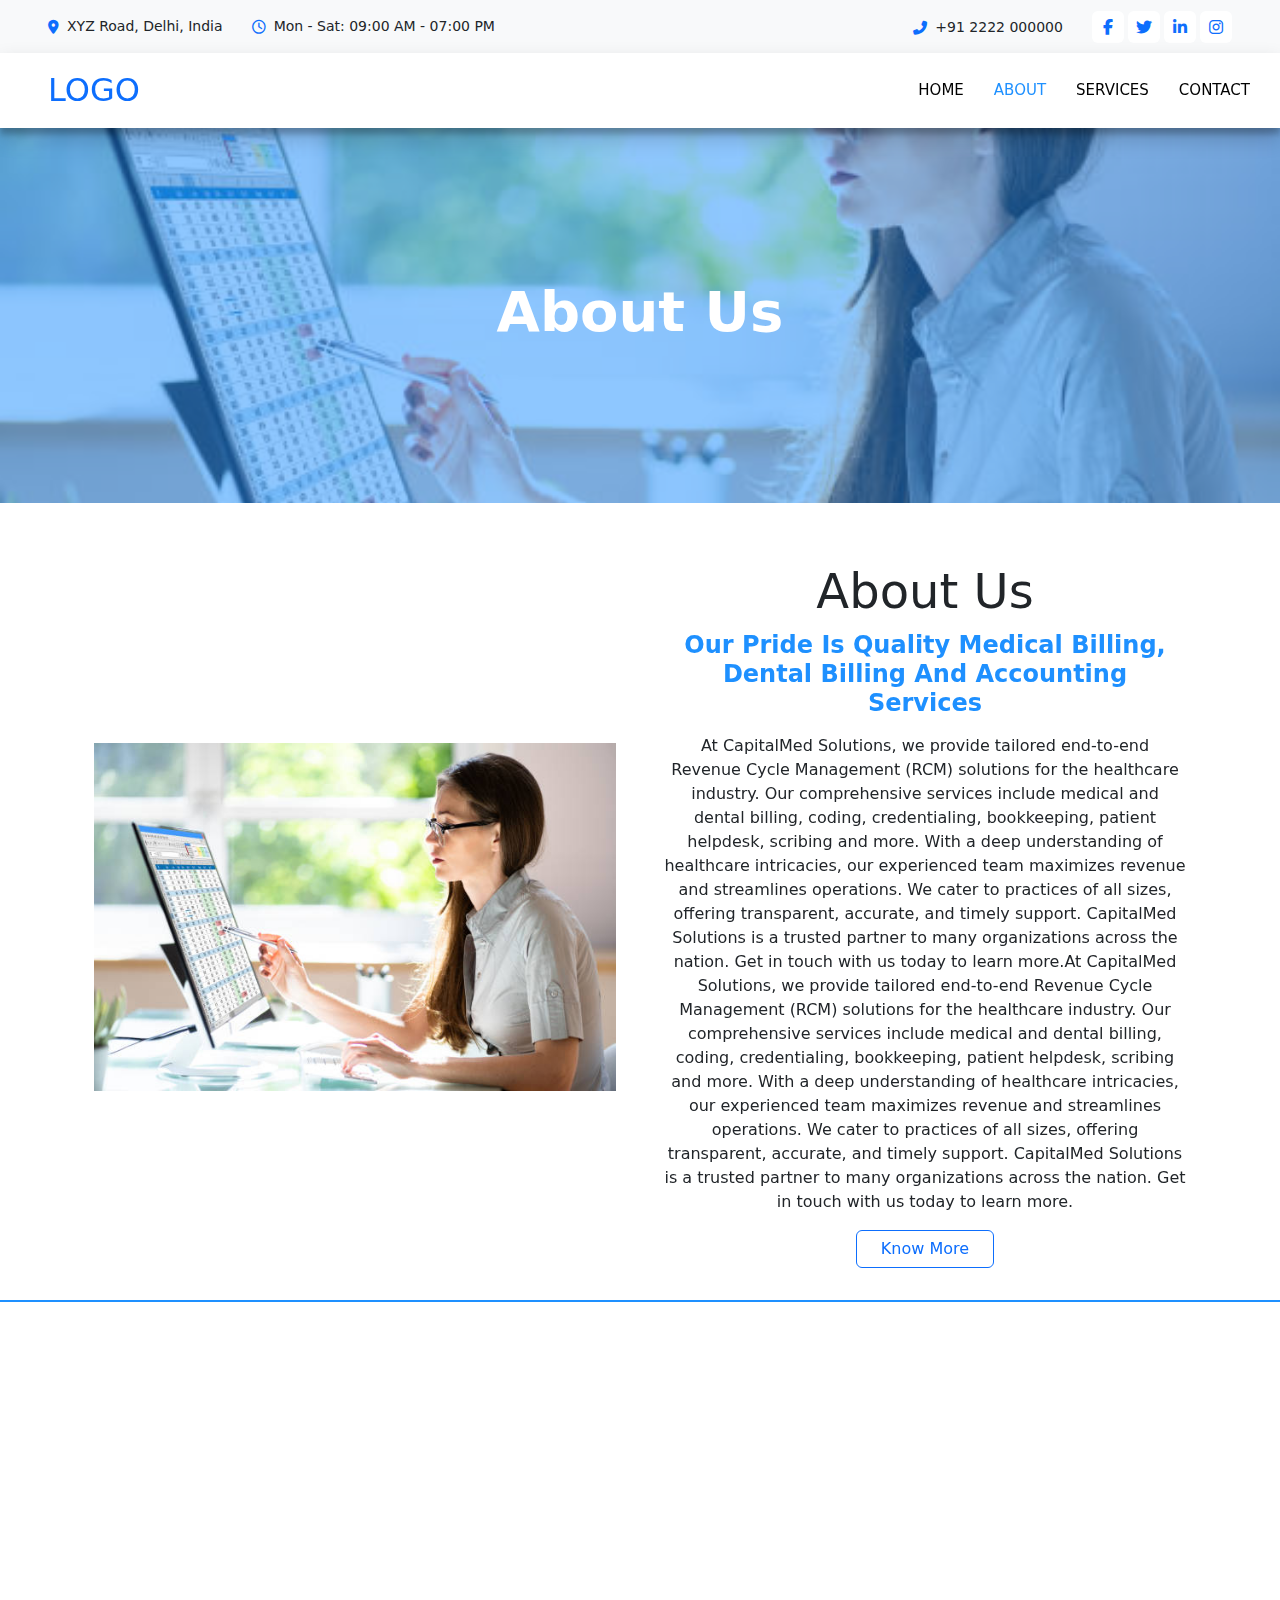
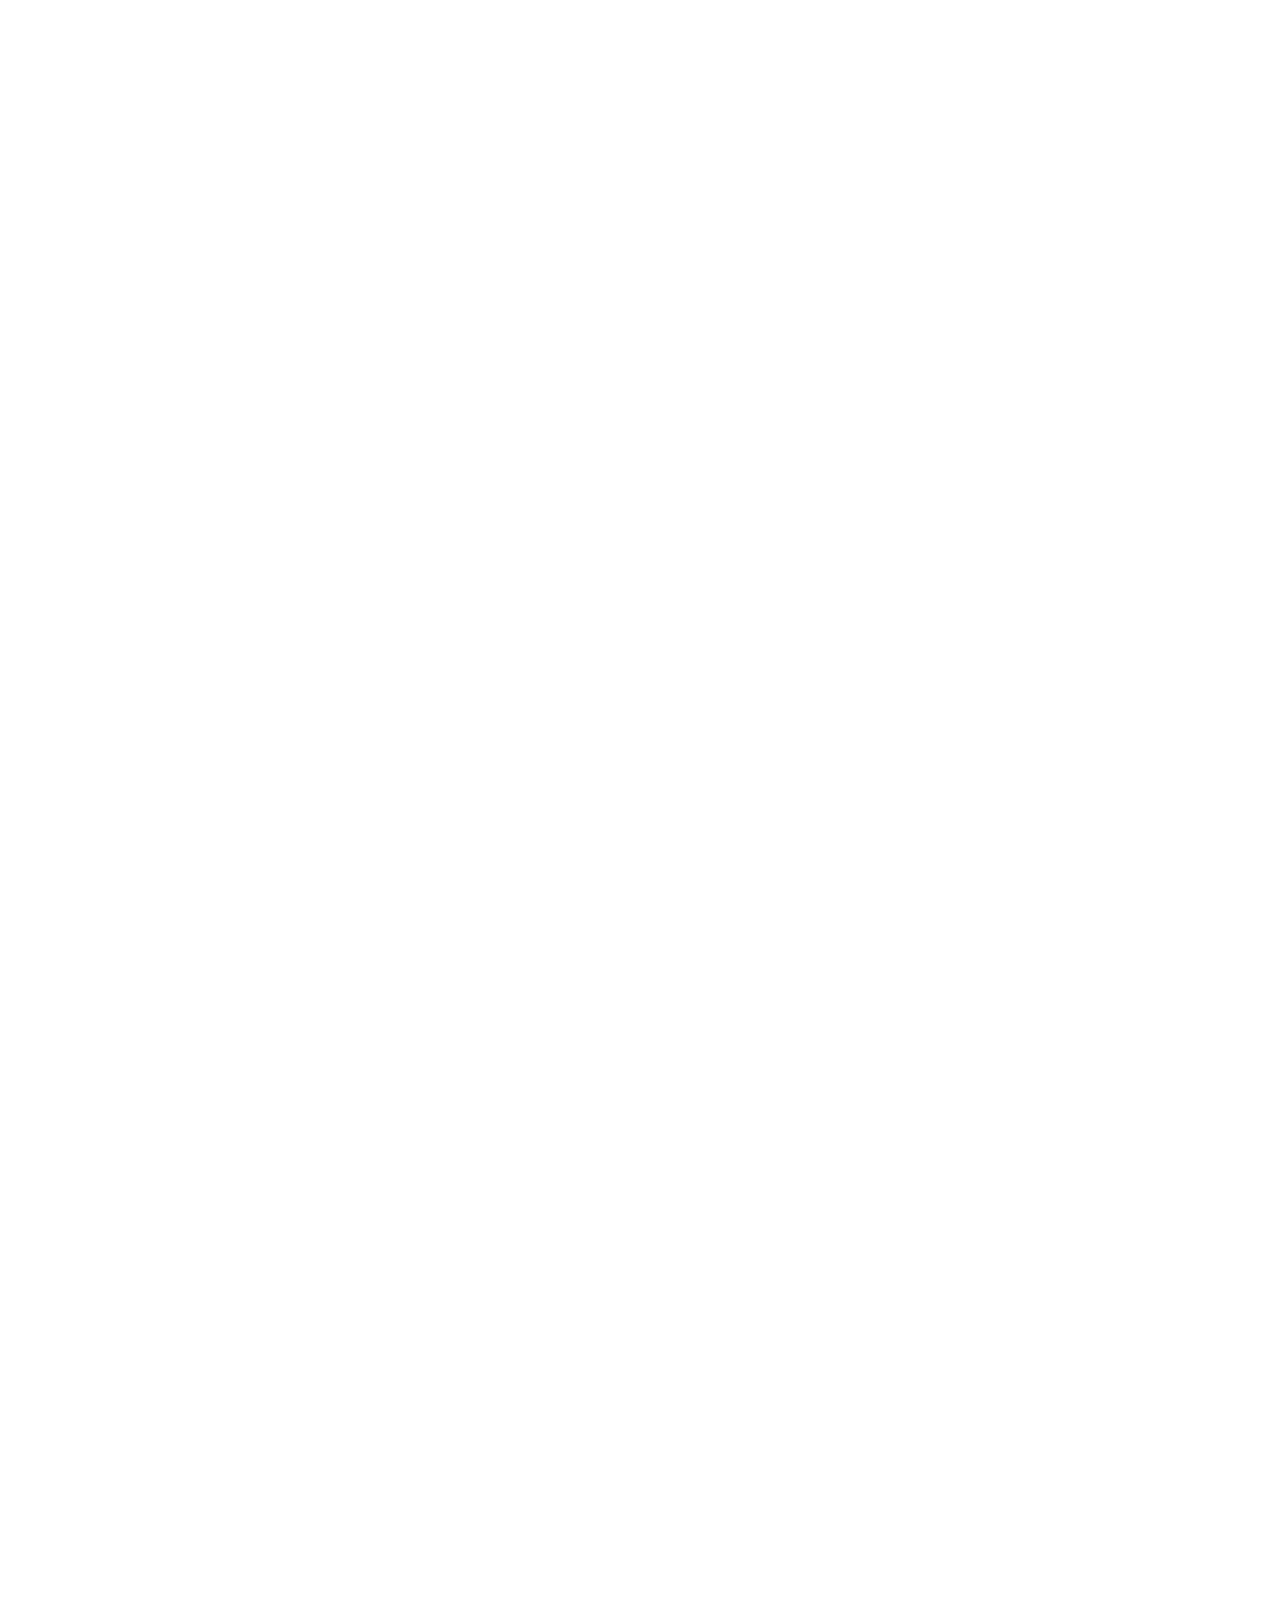
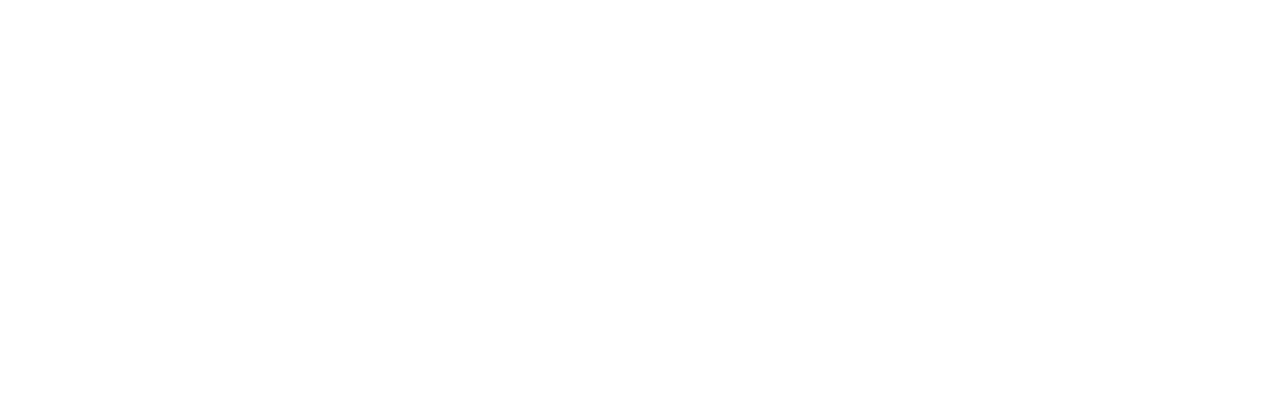
==== about.html @ 8053869b "first commit" ====
<!DOCTYPE html>
<html lang="en">
<head>
    <meta charset="utf-8">
    <title>Medical Billing</title>
    <meta content="width=device-width, initial-scale=1.0" name="viewport">
    <link rel="stylesheet" href="https://cdn.jsdelivr.net/npm/owl.carousel@2.3.4/dist/assets/owl.carousel.min.css">
<link rel="stylesheet" href="https://cdn.jsdelivr.net/npm/owl.carousel@2.3.4/dist/assets/owl.theme.default.min.css">

<link rel="stylesheet" href="https://unpkg.com/aos@next/dist/aos.css">
    <link href="https://fonts.googleapis.com/css2?family=Poppins:wght@500;700;900&display=swap" rel="stylesheet">
    <link rel="stylesheet" href="https://cdnjs.cloudflare.com/ajax/libs/font-awesome/6.4.2/css/all.min.css"/>

    <link rel="stylesheet" href="https://cdn.jsdelivr.net/npm/bootstrap@5.2.0/dist/css/bootstrap.min.css">
    <link rel="stylesheet" href="/css/about.css">
</head>
<body>
    <div class="main">
    <div class="container-fluid bg-light p-0" data-aos="fade-down" data-aos-once="true">
        <div class="row gx-0 d-none d-lg-flex">
            <div class="col-lg-7 px-5 text-start">
                <div class="h-100 d-inline-flex align-items-center py-3 me-4">
                    <small class="fa fa-map-marker-alt text-primary me-2"></small>
                    <small>XYZ Road, Delhi, India</small>
                </div>
                <div class="h-100 d-inline-flex align-items-center py-3">
                    <small class="far fa-clock text-primary me-2"></small>
                    <small>Mon - Sat: 09:00 AM - 07:00 PM</small>
                </div>
            </div>
            <div class="col-lg-5 px-5 text-end">
                <div class="h-100 d-inline-flex align-items-center py-3 me-4">
                    <small class="fa fa-phone-alt text-primary me-2"></small>
                    <small>+91 2222 000000</small>
                </div>
                <div class="h-100 d-inline-flex align-items-center">
                    <a class="btn btn-sm-square bg-white text-primary me-1" href=""><i class="fab fa-facebook-f"></i></a>
                    <a class="btn btn-sm-square bg-white text-primary me-1" href=""><i class="fab fa-twitter"></i></a>
                    <a class="btn btn-sm-square bg-white text-primary me-1" href=""><i class="fab fa-linkedin-in"></i></a>
                    <a class="btn btn-sm-square bg-white text-primary me-0" href=""><i class="fab fa-instagram"></i></a>
                </div>
            </div>
        </div>
    </div>
    <!-- Topbar End -->

    <!-- Navbar Start -->
    <nav class="navbar navbar-expand-lg bg-white navbar-light sticky-top p-0" data-aos="flip-up" data-aos-once="true" data-aos-duration="1000">
        <a href="home.html" class="navbar-brand d-flex align-items-center px-4 px-lg-5">
            <h2 class="m-0 text-primary">LOGO</h2>
        </a>
        <button type="button" class="navbar-toggler me-4" data-bs-toggle="collapse" data-bs-target="#navbarCollapse">
            <span class="navbar-toggler-icon"></span>
        </button>
        <div class="collapse navbar-collapse" id="navbarCollapse">
            <div class="navbar-nav ms-auto p-4 p-lg-0">
                <a href="home.html" class="nav-item nav-link">Home</a>
                <a href="about.html" class="nav-item nav-link active">About</a>
                <div class="nav-item dropdown">
                    <a href="services.html" class="nav-link">Services</a>
                </div>
                <a href="/contact.html" class="nav-item nav-link">Contact</a>
            </div>
        </div>
    </nav>
    <!-- Navbar End -->

    <!-- hero -->
    <section class="top" data-aos="fade-up" data-aos-once="false" data-aos-duration="1300">
        <div class="overlay"></div>
        <div class="container">
            <h1 class="display-4 fw-bold">About Us</h1>
        </div>
    </section>


    <!-- who we are -->
    
    <div class="container col-xxl-8 px-4 py-3" width="100vw">
        <div class="row flex-lg-row-reverse align-items-center g-5 pt-5 pb-3">
            <div class="col-12 col-lg-6 order-lg-2" data-aos="fade-right" data-aos-duration="1200" data-aos-once="false">
                <img src="images/istockphoto-1406459641-612x612.jpg" class="d-block mx-lg-auto img-fluid whoweare" alt="Who We Are" loading="lazy">
            </div>
            <div class="col-12 col-lg-6 order-lg-1 text-center" data-aos="fade-left" data-aos-duration="1200" data-aos-once="false">
                <h1 class="display-5 lh-1 mb-3">About Us</h1>
                <h1 class="fs-4 fw-bold mb-3" style="color: dodgerblue;">Our Pride Is Quality Medical Billing, Dental Billing And Accounting Services</h1>
                <p class="lead fs-6">At CapitalMed Solutions, we provide tailored end-to-end Revenue Cycle Management (RCM) solutions for the healthcare industry. Our comprehensive services include medical and dental billing, coding, credentialing, bookkeeping, patient helpdesk, scribing and more. With a deep understanding of healthcare intricacies, our experienced team maximizes revenue and streamlines operations. We cater to practices of all sizes, offering transparent, accurate, and timely support. CapitalMed Solutions is a trusted partner to many organizations across the nation. Get in touch with us today to learn more.At CapitalMed Solutions, we provide tailored end-to-end Revenue Cycle Management (RCM) solutions for the healthcare industry. Our comprehensive services include medical and dental billing, coding, credentialing, bookkeeping, patient helpdesk, scribing and more. With a deep understanding of healthcare intricacies, our experienced team maximizes revenue and streamlines operations. We cater to practices of all sizes, offering transparent, accurate, and timely support. CapitalMed Solutions is a trusted partner to many organizations across the nation. Get in touch with us today to learn more.</p>
                <div class="d-grid gap-2 d-md-flex justify-content-md-start">
                    <a href="/contact.html" class="mx-auto"><button type="button" class="btn btn-outline-primary px-4">Know More</button></a>
                </div>
            </div>
        </div>
    </div>
    <!-- why choose us -->
    <section class="why-us" style="border-top: 2px solid dodgerblue;">
		<div class="container">
	        <div class="row">
				<div class="col-md-8 offset-md-2" data-aos="fade-down" data-aos-anchor-placement="center-bottom" data-aos-once="true" data-aos-duration="2000">
					<h2 class="mt-5 text-center">Why Choose Us</h2>
					<p class="mb-5 text-center">Why choose us section design HTML is created by using Bootstrap and custom HTML CSS. This our services section cards are more beautiful with pure CSS hover effects.</p>
				</div>
			</div>

			<div class="row">
				<div class="col-sm-6 col-lg-4"  data-aos="zoom-in-right" data-aos-once="false" data-aos-duration="1200">
					<div class="box">
						<span>01</span>
						<h4><a href="#">Expertise</a></h4>
						<p>With over [Number] years in the industry, we've honed our skills and gained comprehensive knowledge of the medical billing and coding field</p>
						<img src="/images/istockphoto-1406459641-612x612.jpg" alt="">
					</div>
				</div>

				<div class="col-sm-6 col-lg-4"  data-aos="zoom-in-left" data-aos-once="false" data-aos-duration="1200">
					<div class="box">
						<span>02</span>
						<h4><a href="#">Efficiency</a></h4>
						<p>Our streamlined processes and advanced technologies ensure efficient and accurate billing.</p>
						<img src="/images/istockphoto-1406459641-612x612.jpg" alt="">
					</div>
				</div>

				<div class="col-sm-6 col-lg-4"  data-aos="zoom-in-right" data-aos-once="false" data-aos-duration="1200">
					<div class="box">
						<span>03</span>
						<h4><a href="#">Dedicated Support</a></h4>
						<p>Our responsive and knowledgeable support team is available to assist you with any questions or concerns.</p>
						<img src="/images/istockphoto-1406459641-612x612.jpg" alt="">
					</div>
				</div>

				<div class="col-sm-6 col-lg-4"  data-aos="zoom-in-left" data-aos-once="false" data-aos-duration="1200">
					<div class="box">
						<span>04</span>
						<h4><a href="#">Proven Success</a></h4>
						<p>Our track record speaks for itself. We've helped numerous healthcare providers enhance their revenue and reduce administrative burdens.</p>
						<img src="/images/istockphoto-1406459641-612x612.jpg" alt="">
					</div>
				</div>

				<div class="col-sm-6 col-lg-4"  data-aos="zoom-in-right" data-aos-once="false" data-aos-duration="1200">
					<div class="box">
						<span>05</span>
						<h4><a href="#">Data Security</a></h4>
						<p>We take the security of your patient's data very seriously. Our systems and processes are fully compliant with HIPAA regulations. Your sensitive information is safe with us.</p>
						<img src="/images/istockphoto-1406459641-612x612.jpg" alt="">
					</div>
				</div>

				<div class="col-sm-6 col-lg-4" data-aos="zoom-in-left" data-aos-once="false" data-aos-duration="1200">
					<div class="box">
						<span>06</span>
						<h4><a href="#">Ongoing Education</a></h4>
						<p> In the dynamic healthcare industry, staying updated is crucial. We stay abreast of the latest regulations, coding changes, and industry best practices to keep your practice compliant and efficient.</p>
						<img src="/images/istockphoto-1406459641-612x612.jpg" alt="">
					</div>
				</div>
			</div>
		</div>
	</section>
    <!-- testimonial -->
    <div class="gtco-testimonials" data-aos="fade-up-right" data-aos-duration="1200" data-aos-once="true">
        <div class="testimonialheading">
            <h2 class="fs-1 fw-bold">What Client Say About Us</h2>
        </div>
        <div class="owl-carousel owl-carousel1 owl-theme">
          <div>
            <div class="card text-center"><img class="card-img-top" src="https://images.unsplash.com/photo-1572561300743-2dd367ed0c9a?crop=entropy&cs=tinysrgb&fit=crop&fm=jpg&h=300&ixid=eyJhcHBfaWQiOjF9&ixlib=rb-1.2.1&q=50&w=300" alt="">
              <div class="card-body">
                <h5>Ronne Galle <br />
                  <span> Project Manager </span>
                </h5>
                <p class="card-text">“ Nam libero tempore, cum soluta nobis est eligendi optio cumque nihil
                  impedit quo minus id quod maxime placeat ” </p>
              </div>
            </div>
          </div>
          <div>
            <div class="card text-center"><img class="card-img-top" src="https://images.unsplash.com/photo-1588361035994-295e21daa761?crop=entropy&cs=tinysrgb&fit=crop&fm=jpg&h=301&ixid=eyJhcHBfaWQiOjF9&ixlib=rb-1.2.1&q=50&w=301" alt="">
              <div class="card-body">
                <h5>Missy Limana<br />
                  <span> Engineer </span>
                </h5>
                <p class="card-text">“ Nam libero tempore, cum soluta nobis est eligendi optio cumque nihil
                  impedit quo minus id quod maxime placeat ” </p>
              </div>
            </div>
          </div>
          <div>
            <div class="card text-center"><img class="card-img-top" src="https://images.unsplash.com/photo-1575377222312-dd1a63a51638?crop=entropy&cs=tinysrgb&fit=crop&fm=jpg&h=302&ixid=eyJhcHBfaWQiOjF9&ixlib=rb-1.2.1&q=50&w=302" alt="">
              <div class="card-body">
                <h5>Martha Brown<br />
                  <span> Project Manager </span>
                </h5>
                <p class="card-text">“ Nam libero tempore, cum soluta nobis est eligendi optio cumque nihil
                  impedit quo minus id quod maxime placeat ” </p>
              </div>
            </div>
          </div>
          <div>
            <div class="card text-center"><img class="card-img-top" src="https://images.unsplash.com/photo-1549836938-d278c5d46d20?crop=entropy&cs=tinysrgb&fit=crop&fm=jpg&h=303&ixid=eyJhcHBfaWQiOjF9&ixlib=rb-1.2.1&q=50&w=303" alt="">
              <div class="card-body">
                <h5>Hanna Lisem<br />
                  <span> Project Manager </span>
                </h5>
                <p class="card-text">“ Nam libero tempore, cum soluta nobis est eligendi optio cumque nihil
                  impedit quo minus id quod maxime placeat ” </p>
              </div>
            </div>
          </div>
        </div>
      </div>

      <!-- our team -->
      <div class="container my-5">
        <h2 class="text-center display-5 mb-5"  data-aos="fade-right" data-aos-duration="1200" data-aos-once="false">Our Team</h2>
        <div class="row">
            <!-- Team Member 1 -->
            <div class="col-12 col-md-6 col-lg-4 mb-4" data-aos="zoom-in" data-aos-duration="1200" data-aos-once="false">
                <div class="card team-card">
                    <img src="images/istockphoto-1406459641-612x612.jpg" class="card-img-top" alt="Team Member 1">
                    <div class="card-body">
                        <h5 class="card-title">John Doe</h5>
                        <p class="card-text">Position: Designer</p>
                    </div>
                </div>
            </div>
            
            <!-- Team Member 2 -->
            <div class="col-12 col-md-6 col-lg-4 mb-4"  data-aos="zoom-in" data-aos-duration="1200" data-aos-once="false">
                <div class="card team-card">
                    <img src="images/istockphoto-1406459641-612x612.jpg" class="card-img-top" alt="Team Member 2">
                    <div class="card-body">
                        <h5 class="card-title">Jane Smith</h5>
                        <p class="card-text">Position: Developer</p>
                    </div>
                </div>
            </div>
            
            <!-- Team Member 3 -->
            <div class="col-12 col-md-6 col-lg-4 mb-4"  data-aos="zoom-in" data-aos-duration="1200" data-aos-once="false">
                <div class="card team-card">
                    <img src="images/istockphoto-1406459641-612x612.jpg" class="card-img-top" alt="Team Member 3">
                    <div class="card-body">
                        <h5 class="card-title">Mike Johnson</h5>
                        <p class="card-text">Position: Marketer</p>
                    </div>
                </div>
            </div>
            </div>
        </div>
            <!-- Add more team members as needed -->
        
    
     <!-- footer -->
     <footer class="pt-lg-8 pt-5 footer"  data-aos="fade-up-left" data-aos-once="true" data-aos-duration="2000">
        <div class="container mt-lg-2">
            <div class="row">
                <div class="col-lg-4 col-md-6 col-12">
                    <!-- about company -->
                    <div class="mb-4">
                        <img src="images/istockphoto-1406459641-612x612.jpg" width="70" height="70" alt="Geeks" class="logo-inverse">
                        <div class="mt-4">
                            <p>Geek is feature-rich components and beautifully Bootstrap UIKit for developers, built with bootstrap responsive framework.</p>
                            <!-- social media -->
                            <div class="fs-4 mt-4">
                                <!--Facebook-->
                                <a href="#" class="me-2">
                                    <svg xmlns="http://www.w3.org/2000/svg" width="16" height="16" fill="currentColor" class="bi bi-facebook" viewBox="0 0 16 16">
                                        <path d="M16 8.049c0-4.446-3.582-8.05-8-8.05C3.58 0-.002 3.603-.002 8.05c0 4.017 2.926 7.347 6.75 7.951v-5.625h-2.03V8.05H6.75V6.275c0-2.017 1.195-3.131 3.022-3.131.876 0 1.791.157 1.791.157v1.98h-1.009c-.993 0-1.303.621-1.303 1.258v1.51h2.218l-.354 2.326H9.25V16c3.824-.604 6.75-3.934 6.75-7.951z"></path>
                                    </svg>
                                </a>
                                <!--Twitter-->
                                <a href="#" class="me-2">
                                    <svg xmlns="http://www.w3.org/2000/svg" width="16" height="16" fill="currentColor" class="bi bi-twitter" viewBox="0 0 16 16">
                                        <path d="M5.026 15c6.038 0 9.341-5.003 9.341-9.334 0-.14 0-.282-.006-.422A6.685 6.685 0 0 0 16 3.542a6.658 6.658 0 0 1-1.889.518 3.301 3.301 0 0 0 1.447-1.817 6.533 6.533 0 0 1-2.087.793A3.286 3.286 0 0 0 7.875 6.03a9.325 9.325 0 0 1-6.767-3.429 3.289 3.289 0 0 0 1.018 4.382A3.323 3.323 0 0 1 .64 6.575v.045a3.288 3.288 0 0 0 2.632 3.218 3.203 3.203 0 0 1-.865.115 3.23 3.23 0 0 1-.614-.057 3.283 3.283 0 0 0 3.067 2.277A6.588 6.588 0 0 1 .78 13.58a6.32 6.32 0 0 1-.78-.045A9.344 9.344 0 0 0 5.026 15z"></path>
                                    </svg>
                                </a>
    
                                <!--GitHub-->
                                <a href="#">
                                    <svg xmlns="http://www.w3.org/2000/svg" width="16" height="16" fill="currentColor" class="bi bi-instagram" viewBox="0 0 16 16">
                                        <path d="M8 0C5.829 0 5.556.01 4.703.048 3.85.088 3.269.222 2.76.42a3.917 3.917 0 0 0-1.417.923A3.927 3.927 0 0 0 .42 2.76C.222 3.268.087 3.85.048 4.7.01 5.555 0 5.827 0 8.001c0 2.172.01 2.444.048 3.297.04.852.174 1.433.372 1.942.205.526.478.972.923 1.417.444.445.89.719 1.416.923.51.198 1.09.333 1.942.372C5.555 15.99 5.827 16 8 16s2.444-.01 3.298-.048c.851-.04 1.434-.174 1.943-.372a3.916 3.916 0 0 0 1.416-.923c.445-.445.718-.891.923-1.417.197-.509.332-1.09.372-1.942C15.99 10.445 16 10.173 16 8s-.01-2.445-.048-3.299c-.04-.851-.175-1.433-.372-1.941a3.926 3.926 0 0 0-.923-1.417A3.911 3.911 0 0 0 13.24.42c-.51-.198-1.092-.333-1.943-.372C10.443.01 10.172 0 7.998 0h.003zm-.717 1.442h.718c2.136 0 2.389.007 3.232.046.78.035 1.204.166 1.486.275.373.145.64.319.92.599.28.28.453.546.598.92.11.281.24.705.275 1.485.039.843.047 1.096.047 3.231s-.008 2.389-.047 3.232c-.035.78-.166 1.203-.275 1.485a2.47 2.47 0 0 1-.599.919c-.28.28-.546.453-.92.598-.28.11-.704.24-1.485.276-.843.038-1.096.047-3.232.047s-2.39-.009-3.233-.047c-.78-.036-1.203-.166-1.485-.276a2.478 2.478 0 0 1-.92-.598 2.48 2.48 0 0 1-.6-.92c-.109-.281-.24-.705-.275-1.485-.038-.843-.046-1.096-.046-3.233 0-2.136.008-2.388.046-3.231.036-.78.166-1.204.276-1.486.145-.373.319-.64.599-.92.28-.28.546-.453.92-.598.282-.11.705-.24 1.485-.276.738-.034 1.024-.044 2.515-.045v.002zm4.988 1.328a.96.96 0 1 0 0 1.92.96.96 0 0 0 0-1.92zm-4.27 1.122a4.109 4.109 0 1 0 0 8.217 4.109 4.109 0 0 0 0-8.217zm0 1.441a2.667 2.667 0 1 1 0 5.334 2.667 2.667 0 0 1 0-5.334z"></path>
                                    </svg>
                                </a>
                            </div>
                        </div>
                    </div>
                </div>
                <div class="offset-lg-1 col-lg-2 col-md-3 col-6">
                    <div class="mb-4">
                        <!-- list -->
                        <h3 class="fw-bold mb-3">Services</h3>
                        <ul class="list-unstyled nav nav-footer flex-column nav-x-0">
                            <li><a href="services.html" class="nav-link">Accounting Services</a></li>
                            <li><a href="services.html" class="nav-link">Medical Billing & Coding</a></li>
                            <li><a href="services.html" class="nav-link">Staffing</a></li>
                        </ul>
                    </div>
                </div>
                <div class="col-lg-2 col-md-3 col-6">
                    <div class="mb-4">
                        <!-- list -->
                        <h3 class="fw-bold mb-3">About</h3>
                        <ul class="list-unstyled nav nav-footer flex-column nav-x-0">
                            <li><a href="about.html" class="nav-link">About Us</a></li>
                            <li><a href="about.html" class="nav-link">Why Choose Us</a></li>
                            <li><a href="about.html" class="nav-link">Testimonial</a></li>
                            <li><a href="about.html" class="nav-link">Our Team</a></li>
                        </ul>
                    </div>
                </div>
                <div class="col-lg-3 col-md-12">
                    <!-- contact info -->
                    <div class="mb-4">
                        <h3 class="fw-bold mb-3">Get in touch</h3>
                        <p>339 McDermott Points Hettingerhaven, NV 15283</p>
                        <p class="mb-1">
                            Email:
                            <a href="#">support@geeksui.com</a>
                        </p>
                        <p>
                            Phone:
                            <span class="text-white fw-semibold">(000) 123 456 789</span>
                        </p>
                    </div>
                </div>
            </div>
            <div class="row align-items-center g-0 border-top py-4 mt-2">
                <!-- Desc -->
                <div class="col-lg-4 col-md-5 col-12">
                    <span>
                        ©
                        <span id="copyright2">
                            <script>
                                document.getElementById("copyright2").appendChild(document.createTextNode(new Date().getFullYear()));
                            </script>
                        </span>
                        Geeks-UI, Inc. All Rights Reserved
                    </span>
                </div>
    
         
            </div>
        </div>
    </footer>
    </div>
</body>
<script src="https://cdn.jsdelivr.net/npm/bootstrap@5.2.0/dist/js/bootstrap.bundle.min.js"></script>
<script src="https://code.jquery.com/jquery-3.6.0.min.js"></script>
<script src="https://cdn.jsdelivr.net/npm/owl.carousel@2.3.4/dist/owl.carousel.min.js"></script>
<script src="https://unpkg.com/aos@next/dist/aos.js"></script>
<script>
  AOS.init({
    offset:120
  });
    
        $(window).scroll(function () {
          if ($(this).scrollTop() > 250) {
              $('.sticky-top').addClass('sticky-nav').css('top', '0px');
          } else {
              $('.sticky-top').removeClass('sticky-nav').css('top', '-100px');
          }
        });
    //    testimonial
    (function () {
  "use strict";

  var carousels = function () {
    $(".owl-carousel1").owlCarousel({
      loop: true,
      center: true,
      margin: 0,
      responsiveClass: true,
      nav: false,
      autoplay: true,
      autoplayTimeout: 3000,
      responsive: {
        0: {
          items: 1,
          nav: false
        },
        680: {
          items: 2,
          nav: false,
          loop: true 
        },
        1000: {
          items: 3,
          nav: true
        }
      }
    });
  };

  (function ($) {
    carousels();
  })(jQuery);
})();

    </script>
</html>
---- css/about.css ----
body{
    overflow-x: hidden;
  }
  /* navbar */
  .navbar{
    box-shadow: rgba(0, 0, 0, 0.19) 0px 10px 20px, rgba(0, 0, 0, 0.23) 0px 6px 6px;

  }
  .btn {
    font-weight: 500;
    transition: .5s;
  }

  
  .btn-sm-square {
    padding: 0;
    display: flex;
    align-items: center;
    justify-content: center;
    width: 32px;
    height: 32px;
    font-weight: normal;
  }
  
  .navbar .dropdown-toggle::after {
    border: none;
    content: "\f107";
    font-family: "Font Awesome 5 Free";
    font-weight: 900;
    vertical-align: middle;
    margin-left: 8px;
  }
  
  .navbar-light .navbar-nav .nav-link {
    margin-right: 30px;
    padding: 25px 0;
    color: #FFFFFF;
    font-size: 15px;
    font-weight: 500;
    text-transform: uppercase;
    outline: none;
  }
  
  .navbar-light .navbar-nav .nav-link:hover,
  .navbar-light .navbar-nav .nav-link.active {
    color: dodgerblue;
  }
  
  @media (max-width: 991.98px) {
    .navbar-light .navbar-nav .nav-link  {
        margin-right: 0;
        padding: 10px 0;
    }
  
    .navbar-light .navbar-nav {
        border-top: 1px solid #EEEEEE;
    }
  }
  
  .navbar-light .navbar-brand,
  .navbar-light a.btn {
    height: 75px;
  }
  
  .navbar-light .navbar-nav .nav-link {
    color: black;
    font-weight: 500;
  }
  
  .navbar-light.sticky-top {
    top: -100px;
    transition: .5s;
  }
  
  @media (min-width: 992px) {
    .navbar .nav-item .dropdown-menu {
        display: block;
        border: none;
        margin-top: 0;
        top: 150%;
        opacity: 0;
        visibility: hidden;
        transition: .5s;
    }
  
    .navbar .nav-item:hover .dropdown-menu {
        top: 100%;
        visibility: visible;
        transition: .5s;
        opacity: 1;
    }
    
  }
  a{
    text-decoration: none;
  }
/* hero */
.top {
    position: relative;
    background: url('/images/istockphoto-1406459641-612x612.jpg') center/cover no-repeat;
    color: white;
    text-align: center;
    padding: 150px 0;
    z-index: -3;
}

.overlay {
    z-index: -2;
    position: absolute;
    top: 0;
    left: 0;
    width: 100%;
    height: 100%;
    background-color: rgba(30, 144, 255, 0.5); /* Dodger Blue with 50% opacity */
}
/* Why choose us */
.why-us h2 {
    position: relative;
    margin-bottom: 35px;
  }
  .why-us h2::after {
    content: "";
    width: 120px;
    height: 3px;
    display: inline-block;
    background: dodgerblue;
    position: absolute;
    left: 0px;
    right: 0px;
    bottom: -20px;
    margin: 0 auto;
  }
  
  .why-us .box {
    padding: 50px 30px;
    box-shadow: 0px 2px 15px rgba(0, 0, 0, 0.10);
    transition: 0.5s;
    position: relative;
  
    background: rgba(30, 143, 255, 0.171);
  
    height: 250px;
    overflow: hidden;
    margin-bottom: 30px;
    border-radius: 10px;
  }
  .why-us .box:hover {
  padding: 30px 30px 70px 30px;
  box-shadow: 10px 15px 30px rgba(0, 0, 0, 0.20);
  background-color: rgba(0, 0, 0, 0.3);
  }
  .why-us .box img {
  position: absolute;
  top: 0px;
  left: 0px;
  width: 100%;
  z-index: -1;
  opacity: 0;
  transition:all ease 1s; 
  }
  .why-us .box:hover img {
  opacity: 1;
  }
  .why-us .box span {
    display: block;
    font-size: 56px;
    font-weight: 700;
    color: dodgerblue;
    position: absolute;
    right: 10px;
    top: 0px;
    line-height: normal;
  }
  .why-us .box h4 a {
  font-size: 24px;
  font-weight: 600;
  padding: 0;
  margin: 20px 0;
  color: dodgerblue;
  text-decoration: none;
  }
  .why-us .box p {
  color: #3498db;
  font-size: 15px;
  margin: 0;
  padding: 0;
  }
  .why-us .box:hover span,
  .why-us .box:hover h4 a,
  .why-us .box:hover p {
    color: white;
  }
  /* testimonial */

.gtco-testimonials {
    position: relative;
    margin-top: 30px;
    background: dodgerblue;
  }
  
  .gtco-testimonials h2 {
    margin-top: 20px;
    text-align: center;
    color: white;
    
  }
  
  .gtco-testimonials .owl-stage-outer {
    padding: 30px 0;
  }
  
  .gtco-testimonials .owl-nav {
    display: none;
  }
  
  .gtco-testimonials .owl-dots {
    text-align: center;
  }
  
  .gtco-testimonials .owl-dots span {
    position: relative;
    height: 10px;
    width: 10px;
    border-radius: 50%;
    display: block;
    background: #fff;
    border: 2px solid #01b0f8;
    margin: 0 5px;
  }
  
  .gtco-testimonials .owl-dots .active {
    box-shadow: none;
  }
  
  .gtco-testimonials .owl-dots .active span {
    background: #01b0f8;
    box-shadow: none;
    height: 12px;
    width: 12px;
    margin-bottom: -1px;
  }
  
  .gtco-testimonials .card {
    background: #fff;
    box-shadow: 0 8px 30px -7px #c9dff0;
    margin: 0 20px;
    padding: 0 10px;
    border-radius: 20px;
    border: 0;
  }
  
  .gtco-testimonials .card .card-img-top {
    max-width: 100px;
    border-radius: 50%;
    margin: 15px auto 0;
    box-shadow: 0 8px 20px -4px #95abbb;
    width: 100px;
    height: 100px;
  }
  
  .gtco-testimonials .card h5 {
    color: #01b0f8;
    font-size: 21px;
    line-height: 1.3;
  }
  
  .gtco-testimonials .card h5 span {
    font-size: 18px;
    color: #666666;
  }
  
  .gtco-testimonials .card p {
    font-size: 18px;
    color: #555;
    padding-bottom: 15px;
  }
  
  .gtco-testimonials .active {
    opacity: 0.5;
    transition: all 0.3s;
  }
  
  .gtco-testimonials .center {
    opacity: 1;
  }
  
  .gtco-testimonials .center h5 {
    font-size: 24px;
  }
  
  .gtco-testimonials .center h5 span {
    font-size: 20px;
  }
  
  .gtco-testimonials .center .card-img-top {
    max-width: 100%;
    height: 120px;
    width: 120px;
  }
  
  @media (max-width: 767px) {
    .gtco-testimonials {
      margin-top: 20px;
    }
  }
  
  .owl-carousel .owl-nav button.owl-next,
  .owl-carousel .owl-nav button.owl-prev,
  .owl-carousel button.owl-dot {
    outline: 0;
  }
  .testimonialheading{
    background: dodgerblue;
    padding: 20px 0px;
  }
  .testimonialheading h1{
    color: white;
  }
  
/* our team */
.team-card {
    height: 100%;
}

.team-card img {
    max-width: 100%;
    height: auto;
    object-fit: cover; 
}

/* footer */
.footer{
    background: dodgerblue;
    color: white;
}
.footer a{
    text-decoration: none;
    color:white;
}
.footer a:hover{
    color: white;
    text-decoration: underline;
}
.main{
  overflow: hidden;
}
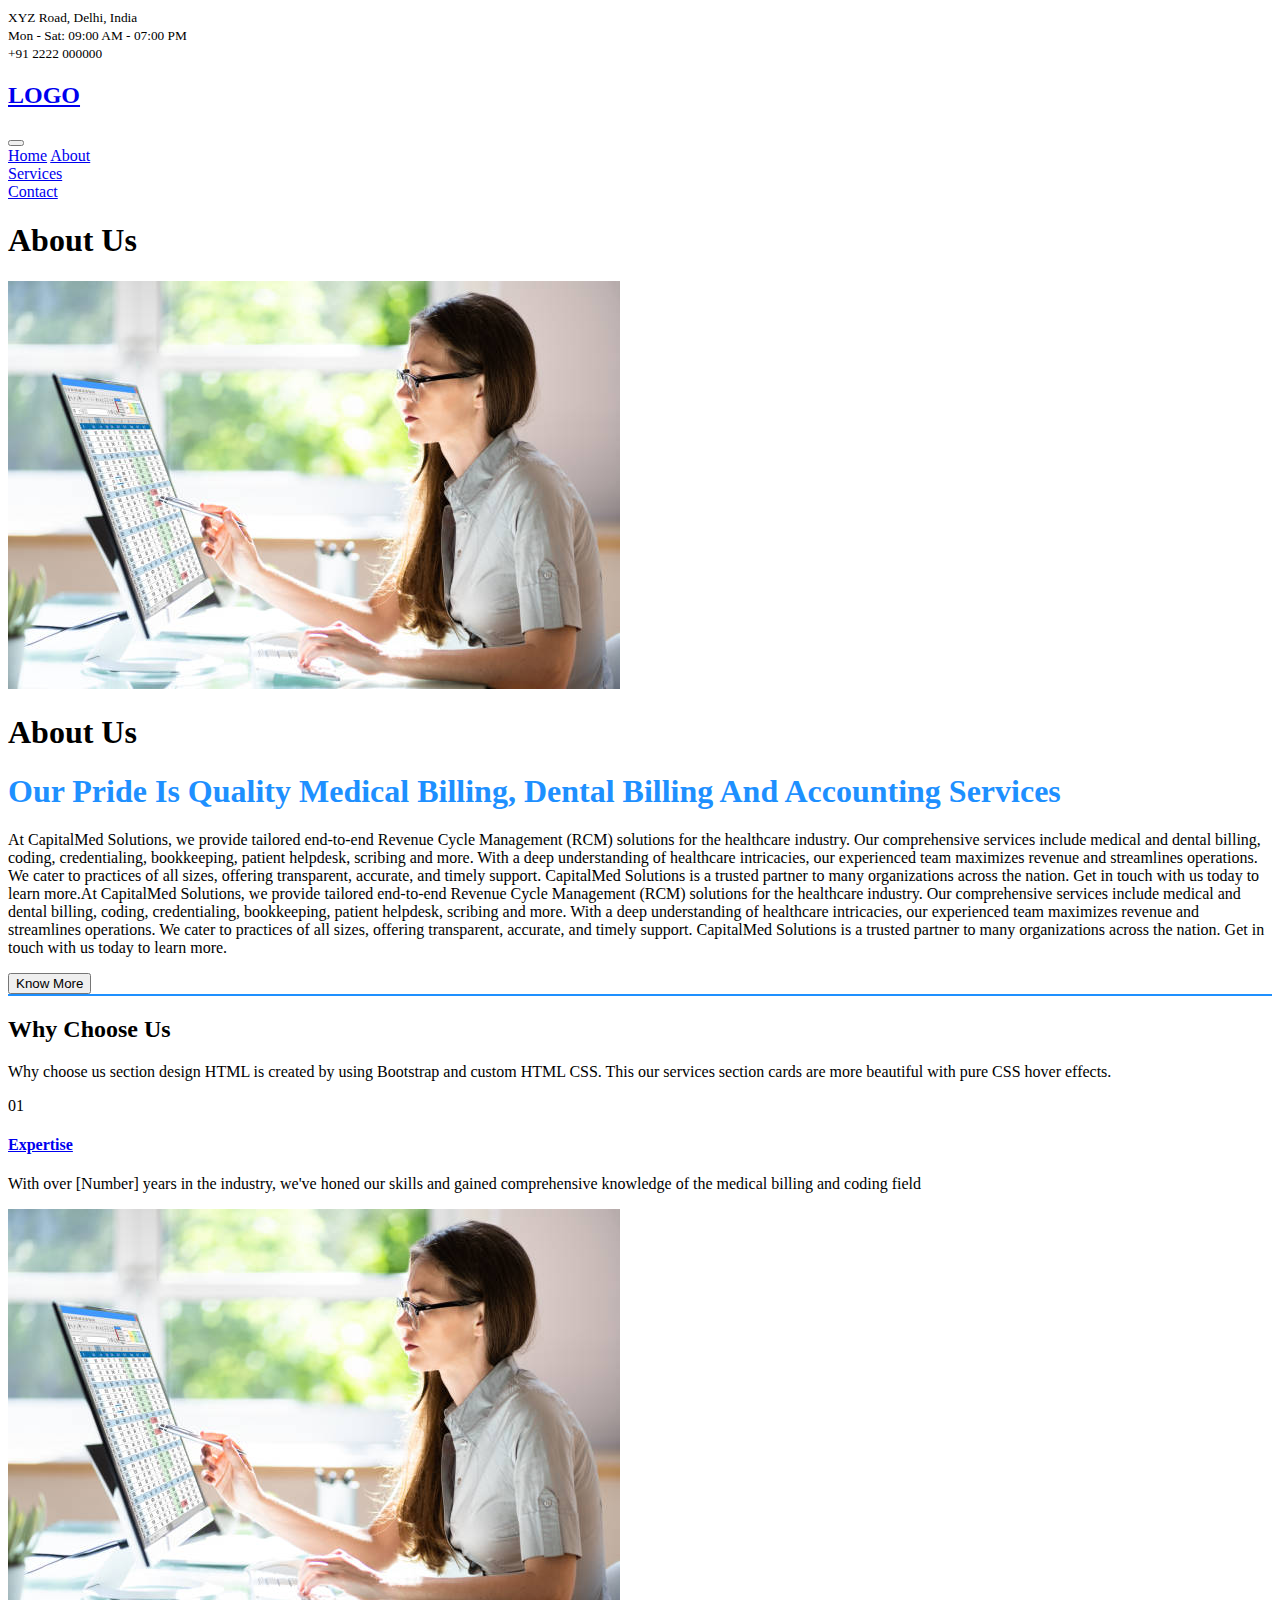
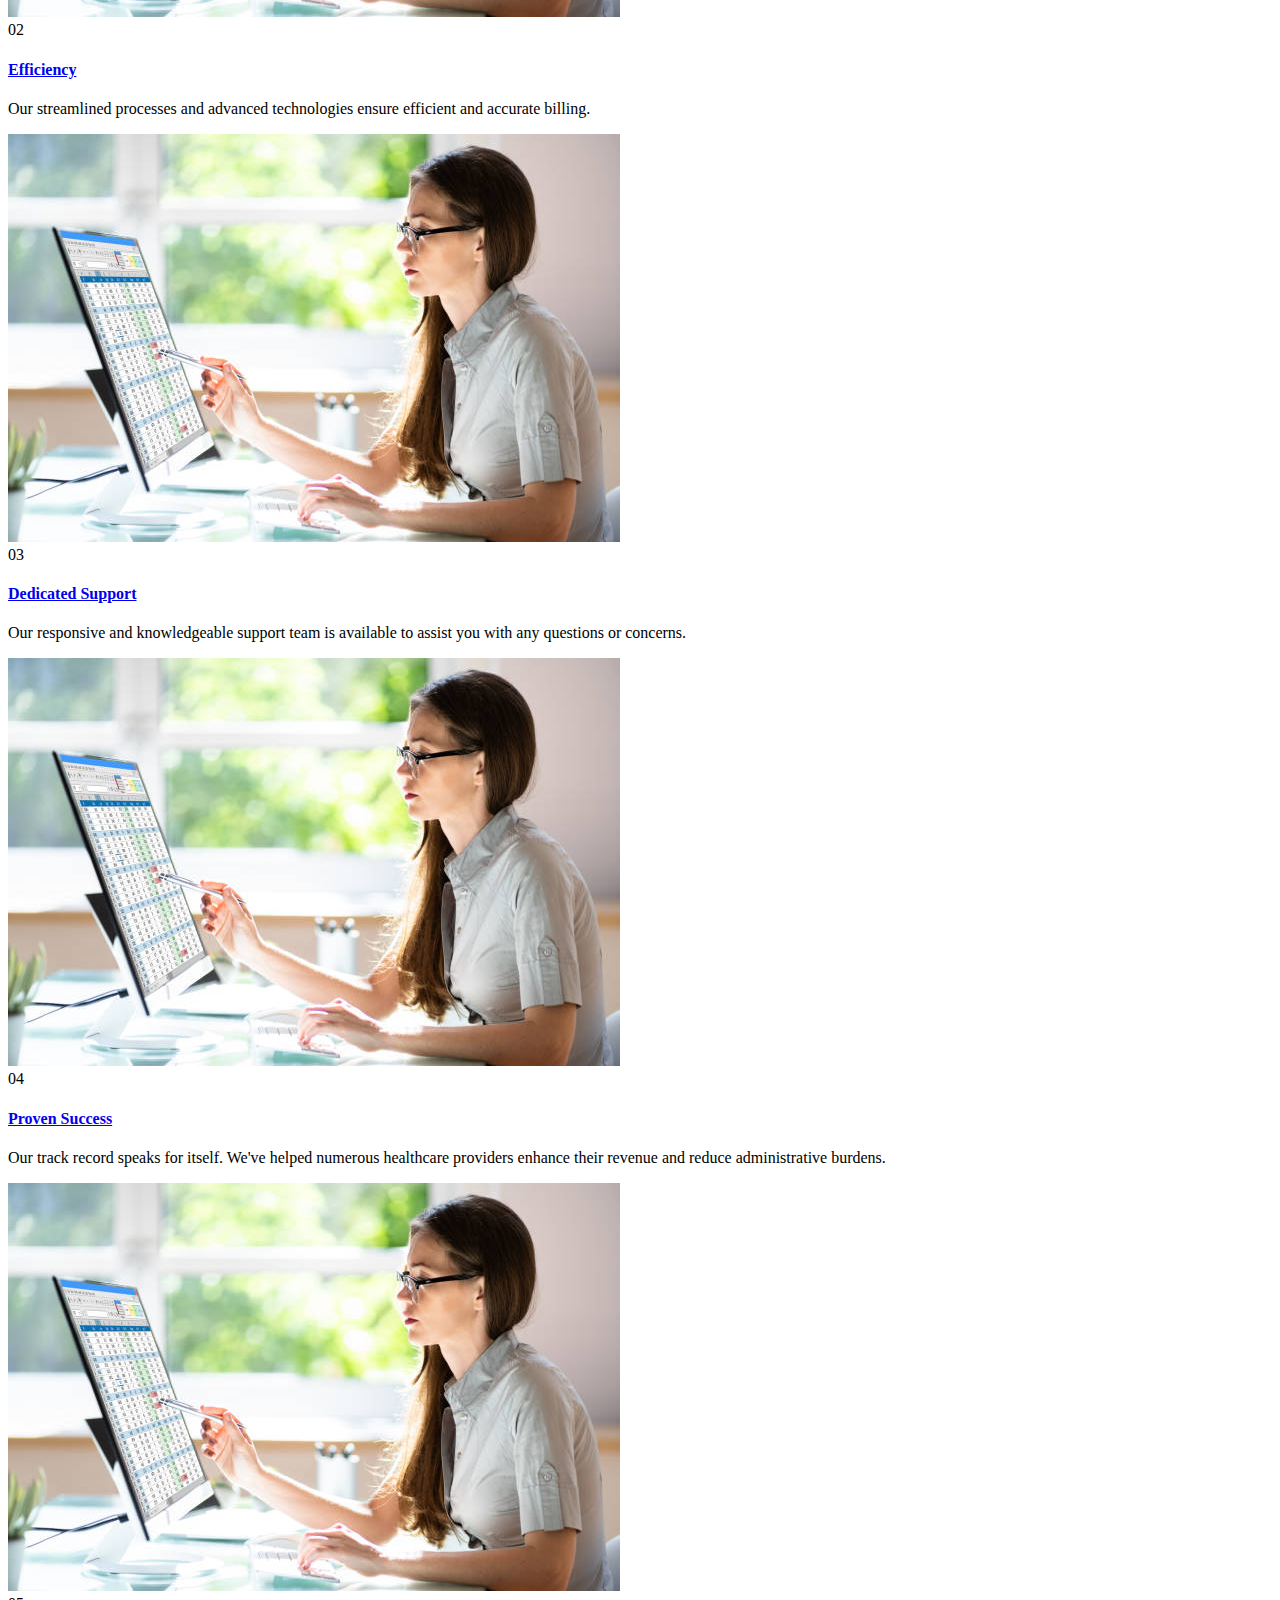
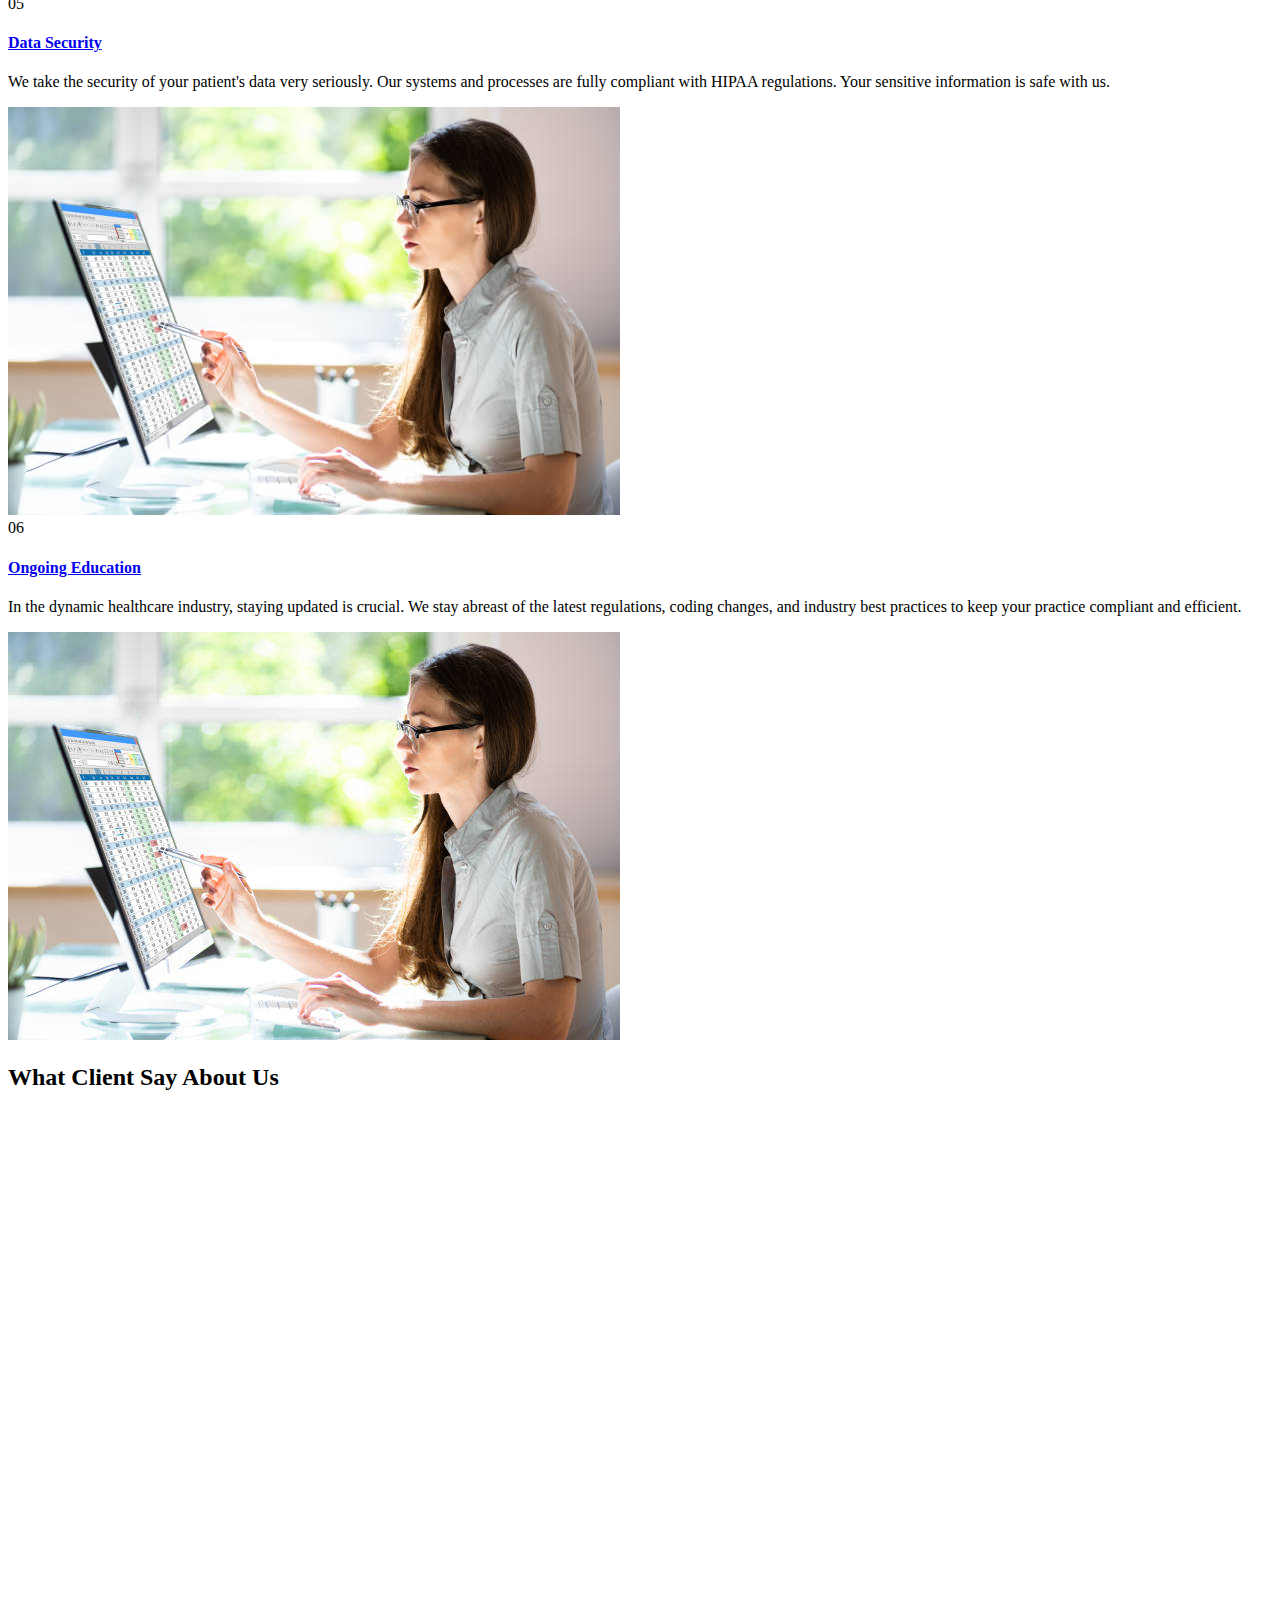
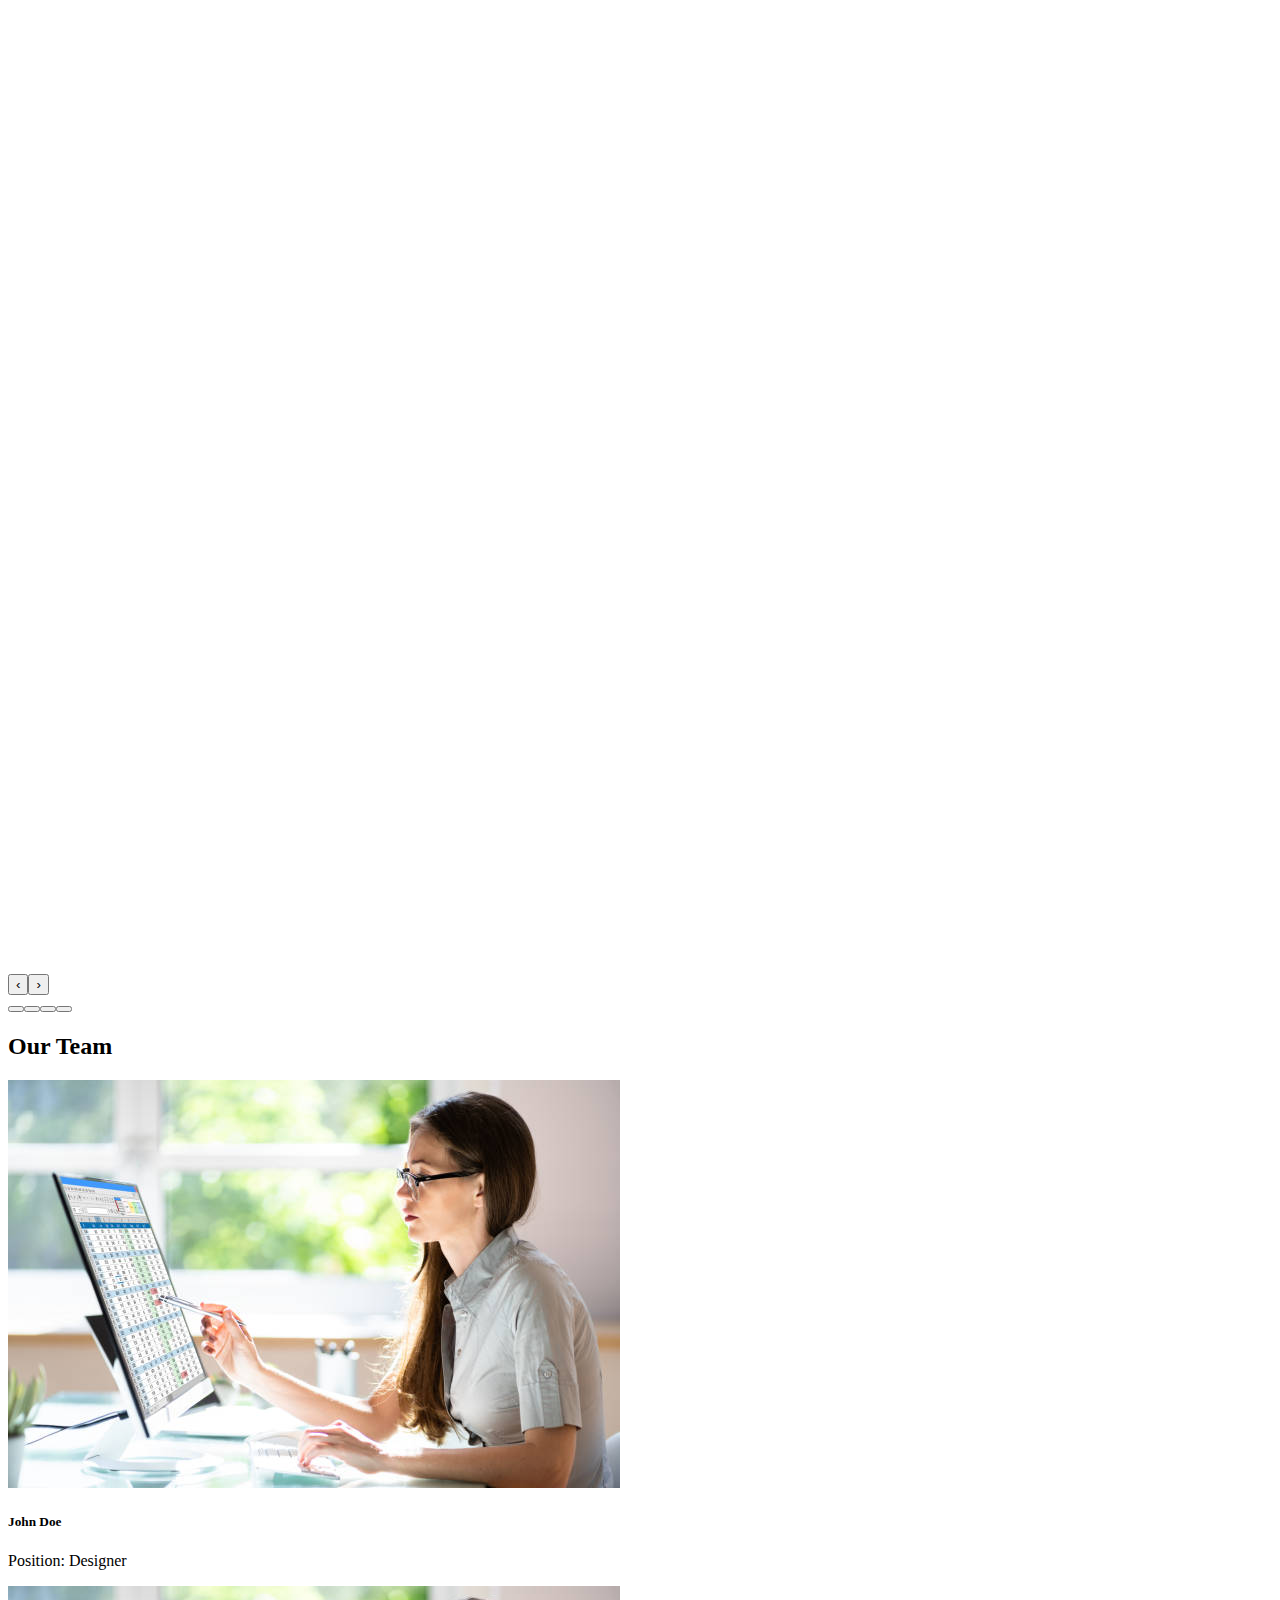
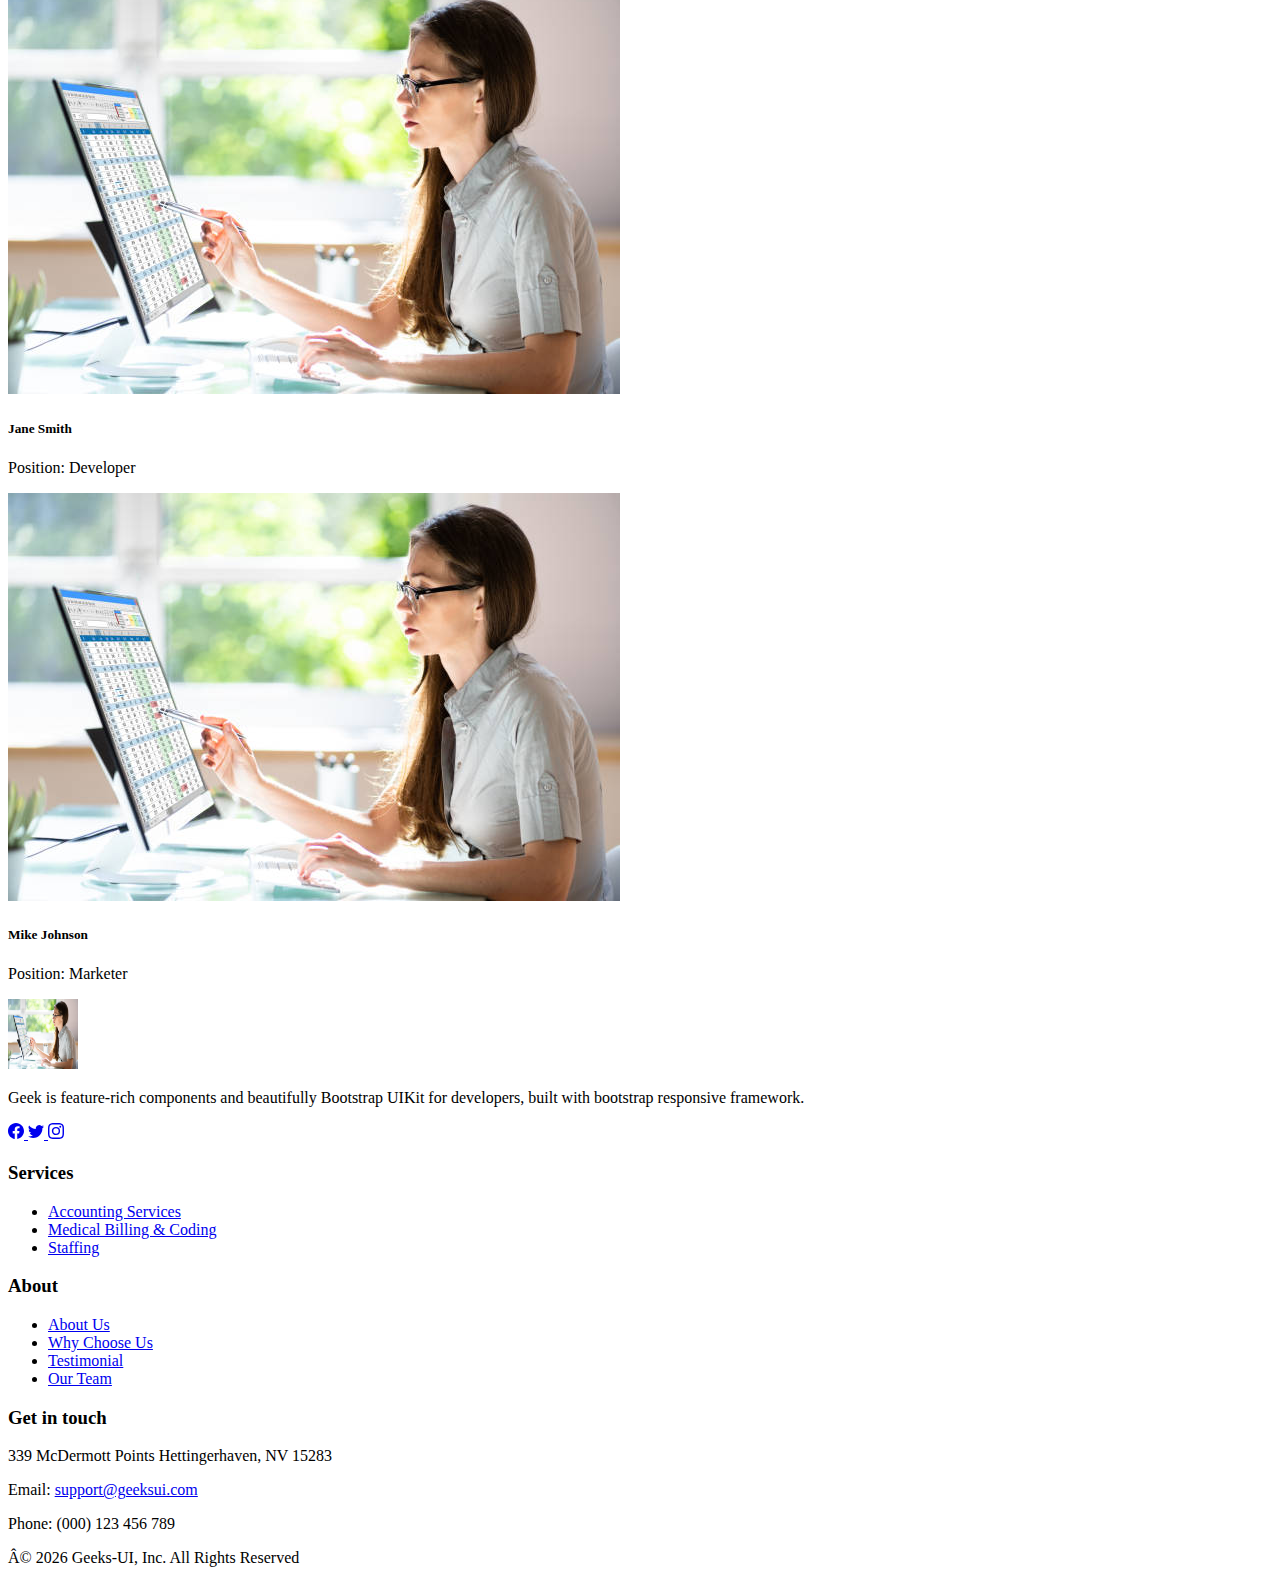
==== commit cb7bb498: "head tag hide" ====
--- a/about.html
+++ b/about.html
@@ -1,6 +1,6 @@
 <!DOCTYPE html>
 <html lang="en">
-<head>
+<!-- <head>
     <meta charset="utf-8">
     <title>Medical Billing</title>
     <meta content="width=device-width, initial-scale=1.0" name="viewport">
@@ -13,7 +13,7 @@
 
     <link rel="stylesheet" href="https://cdn.jsdelivr.net/npm/bootstrap@5.2.0/dist/css/bootstrap.min.css">
     <link rel="stylesheet" href="/css/about.css">
-</head>
+</head> -->
 <body>
     <div class="main">
     <div class="container-fluid bg-light p-0" data-aos="fade-down" data-aos-once="true">
@@ -46,7 +46,7 @@
 
     <!-- Navbar Start -->
     <nav class="navbar navbar-expand-lg bg-white navbar-light sticky-top p-0" data-aos="flip-up" data-aos-once="true" data-aos-duration="1000">
-        <a href="home.html" class="navbar-brand d-flex align-items-center px-4 px-lg-5">
+        <a href="index.html" class="navbar-brand d-flex align-items-center px-4 px-lg-5">
             <h2 class="m-0 text-primary">LOGO</h2>
         </a>
         <button type="button" class="navbar-toggler me-4" data-bs-toggle="collapse" data-bs-target="#navbarCollapse">
@@ -54,7 +54,7 @@
         </button>
         <div class="collapse navbar-collapse" id="navbarCollapse">
             <div class="navbar-nav ms-auto p-4 p-lg-0">
-                <a href="home.html" class="nav-item nav-link">Home</a>
+                <a href="index.html" class="nav-item nav-link">Home</a>
                 <a href="about.html" class="nav-item nav-link active">About</a>
                 <div class="nav-item dropdown">
                     <a href="services.html" class="nav-link">Services</a>
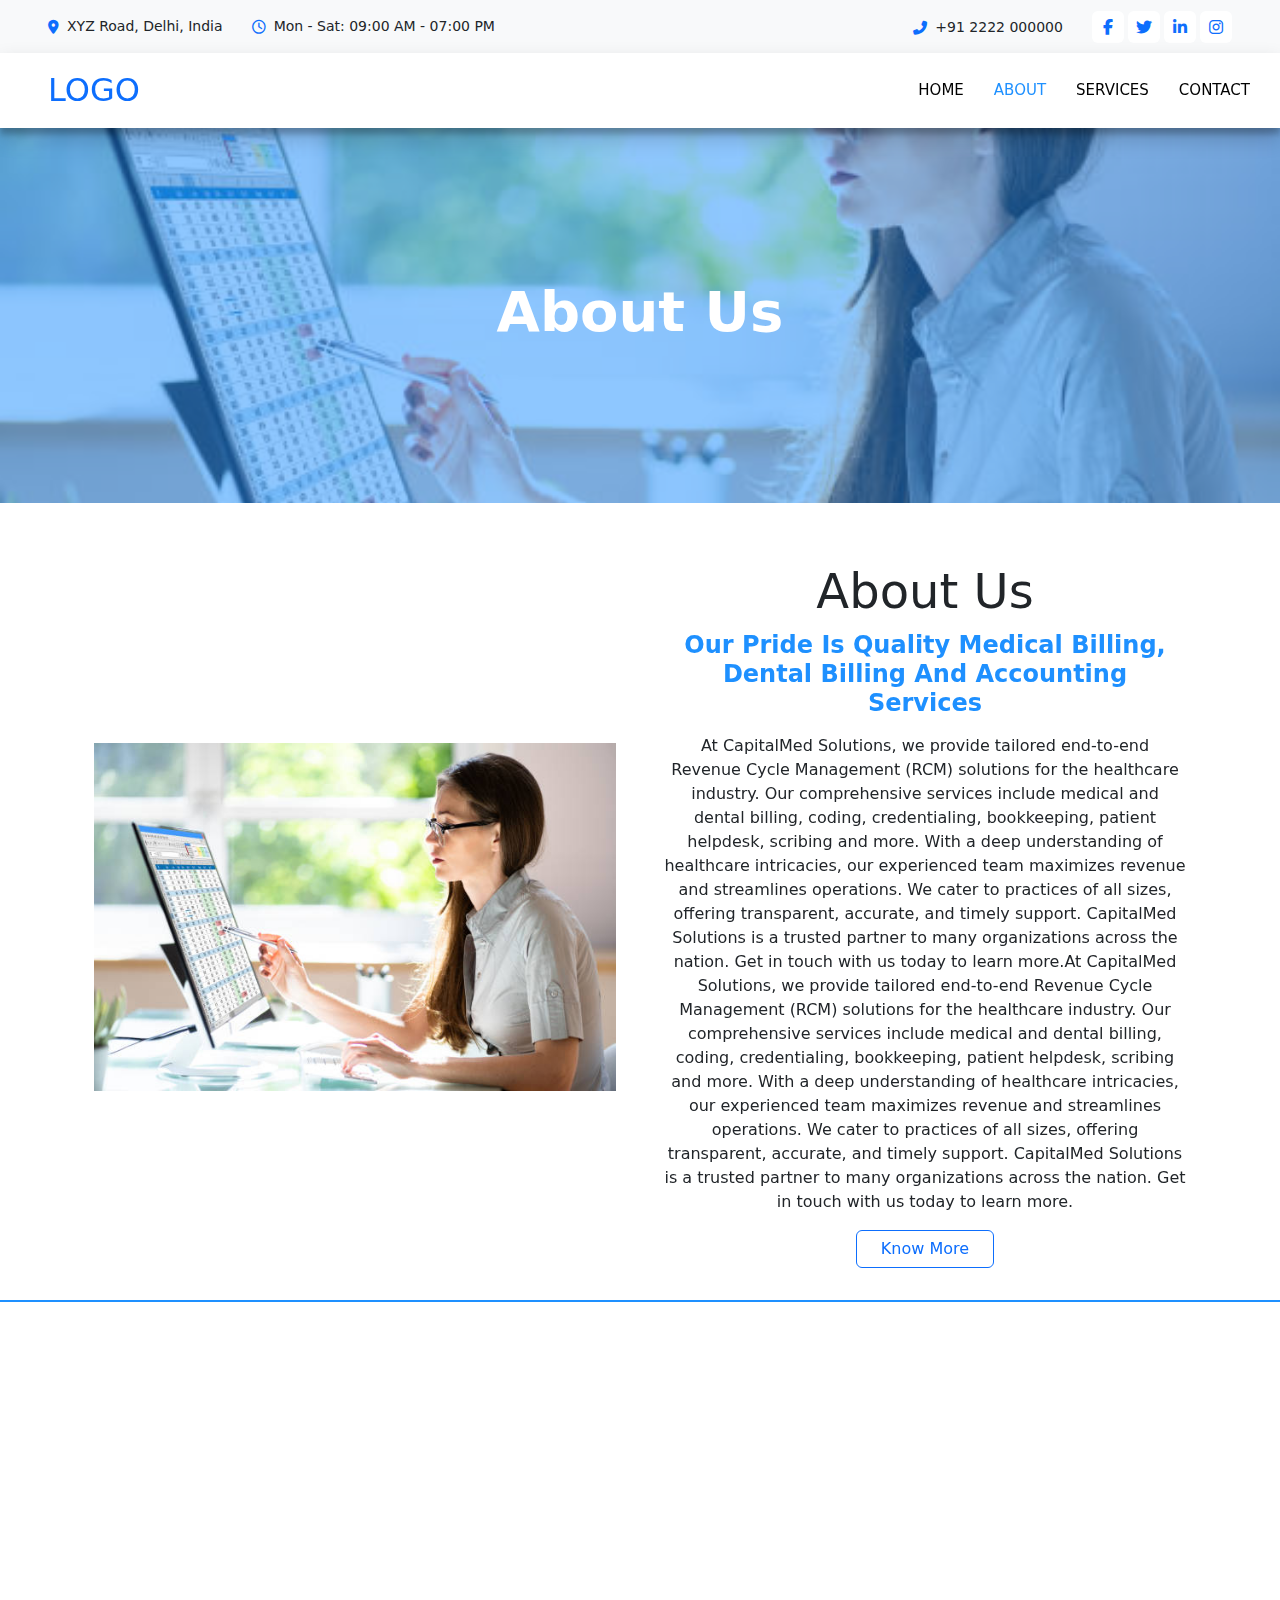
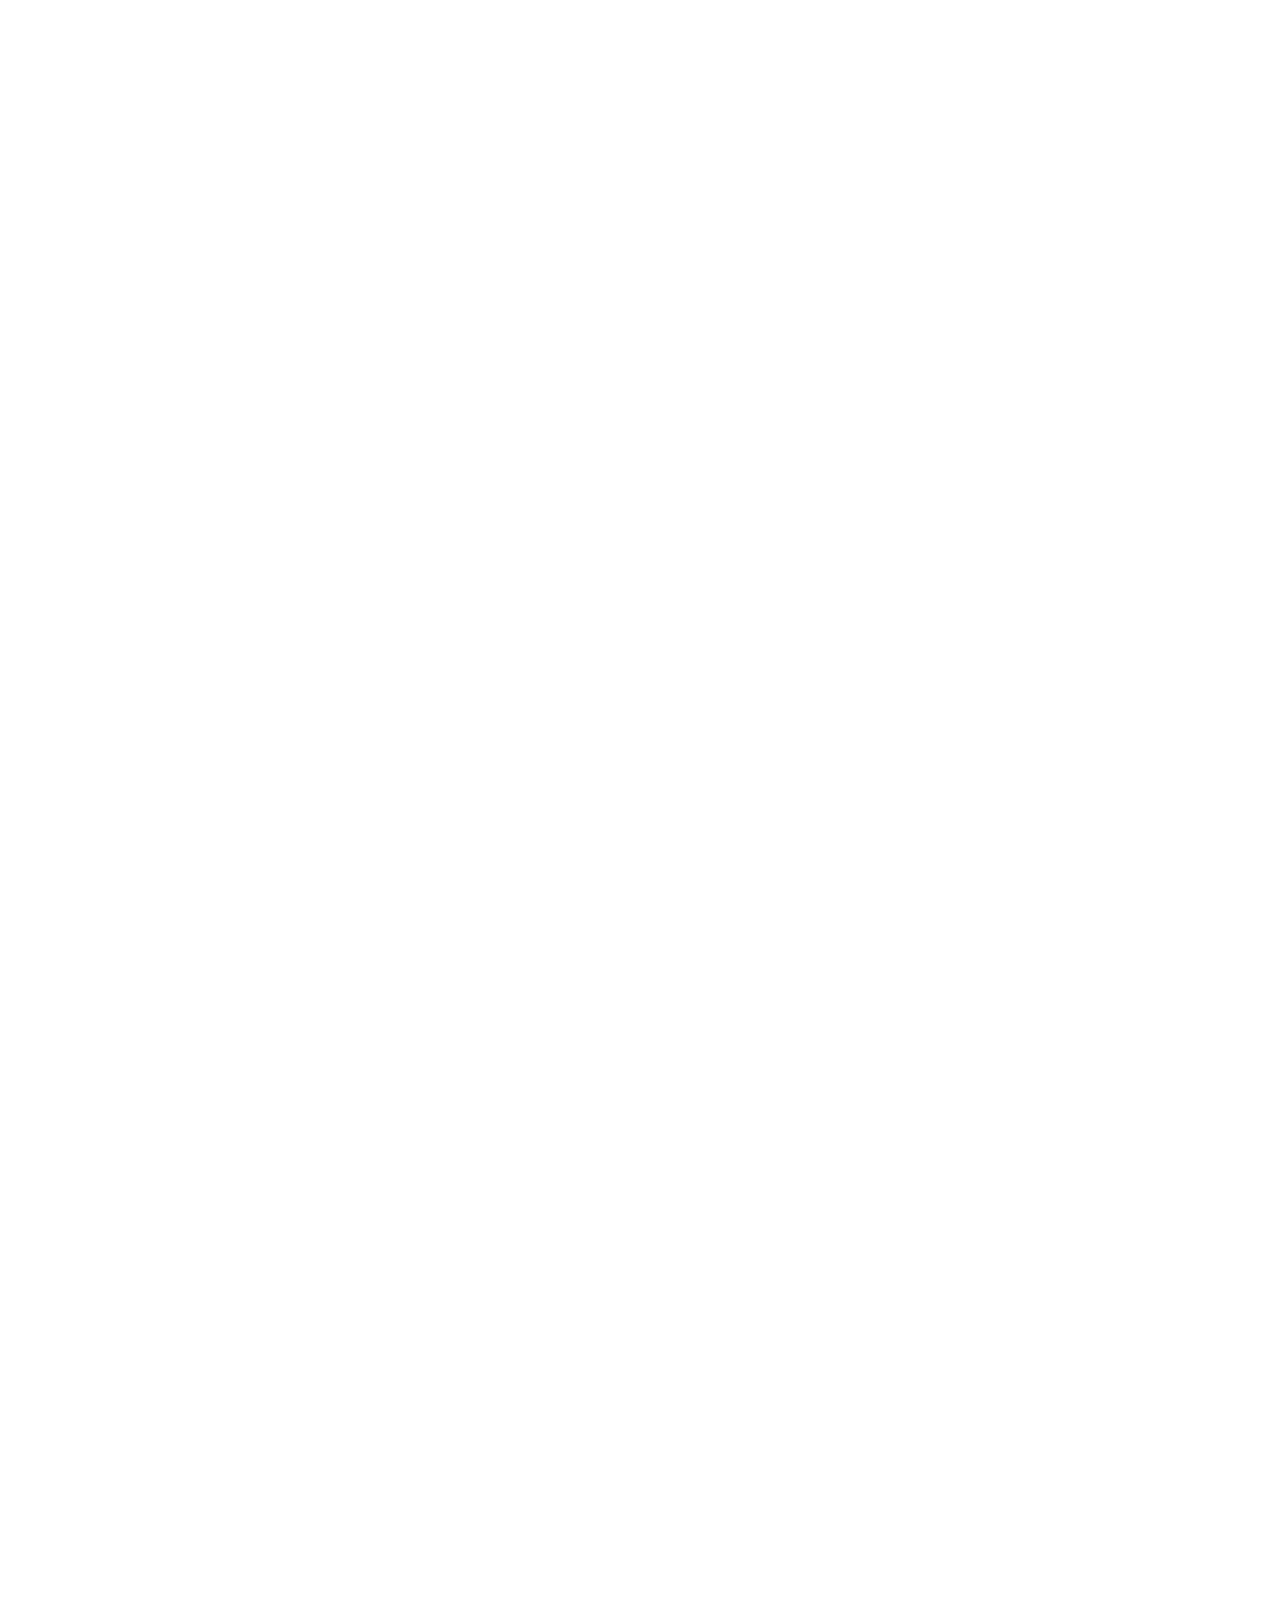
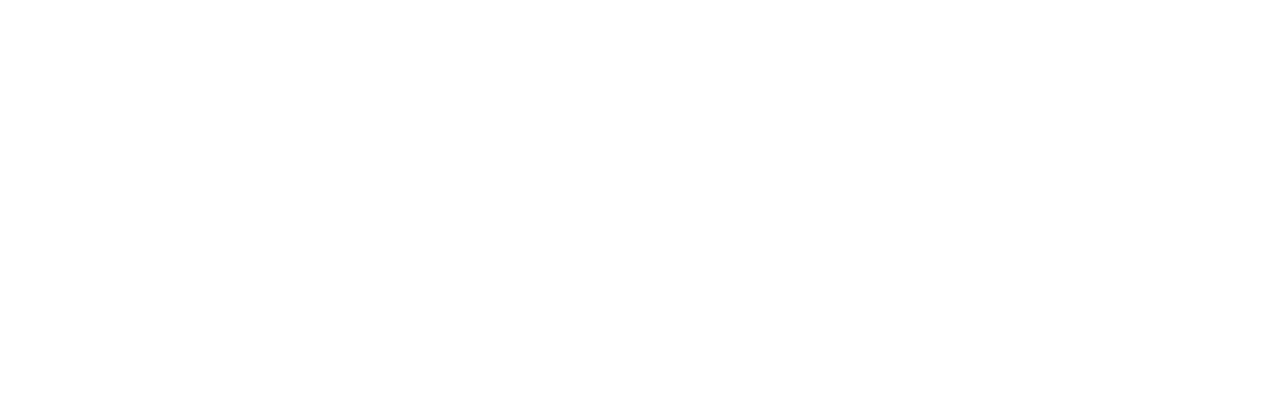
==== commit d5b521c7: "head unhide" ====
--- a/about.html
+++ b/about.html
@@ -1,6 +1,6 @@
 <!DOCTYPE html>
 <html lang="en">
-<!-- <head>
+<head>
     <meta charset="utf-8">
     <title>Medical Billing</title>
     <meta content="width=device-width, initial-scale=1.0" name="viewport">
@@ -13,7 +13,7 @@
 
     <link rel="stylesheet" href="https://cdn.jsdelivr.net/npm/bootstrap@5.2.0/dist/css/bootstrap.min.css">
     <link rel="stylesheet" href="/css/about.css">
-</head> -->
+</head>
 <body>
     <div class="main">
     <div class="container-fluid bg-light p-0" data-aos="fade-down" data-aos-once="true">
